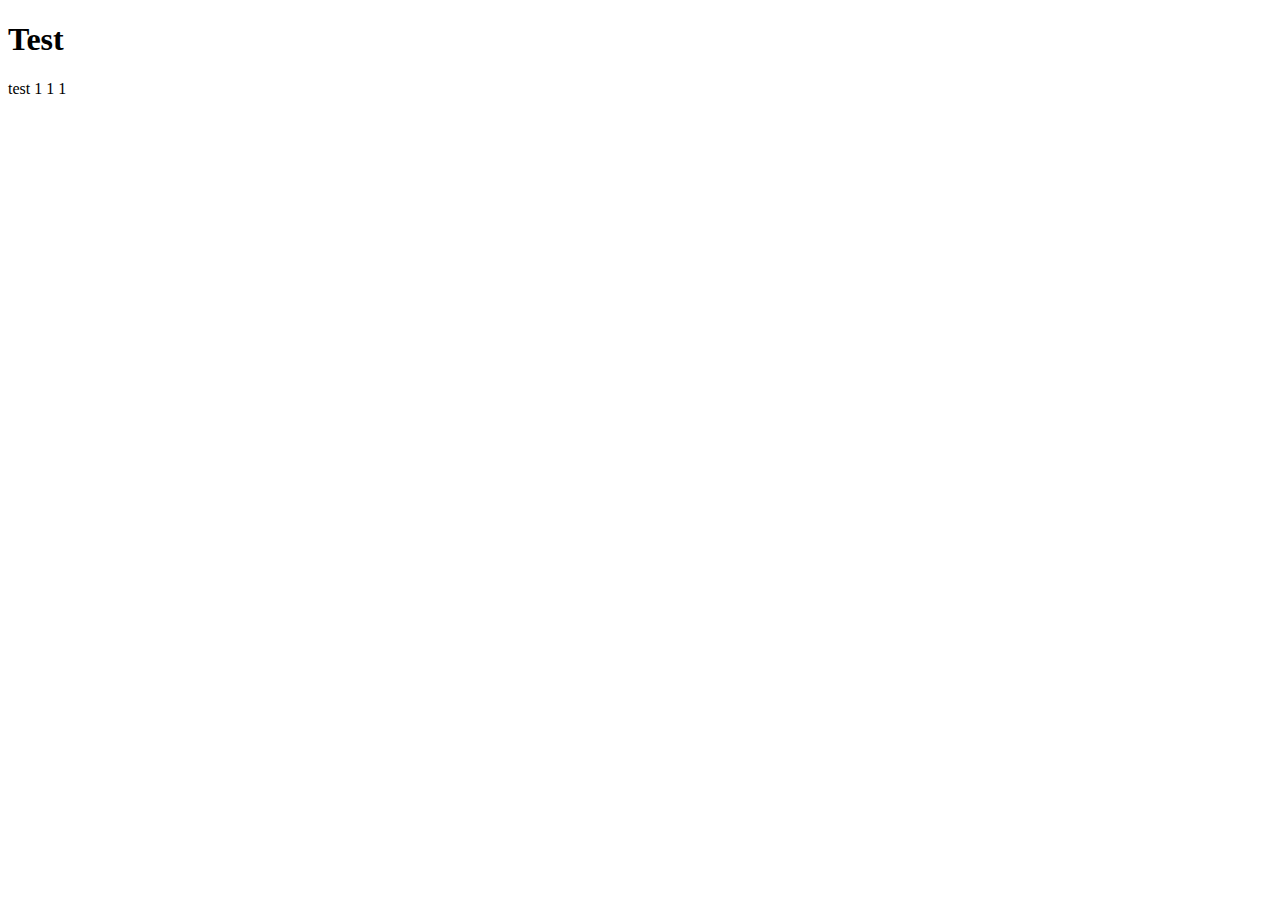
==== index.html @ 9b3ec052 "archivos creados" ====
<!DOCTYPE html>
<html lang="en">
<head>
    <meta charset="UTF-8">
    <meta name="viewport" content="width=device-width, initial-scale=1.0">
    <title>Document</title>
</head>
<body>
    <h1>Test</h1>
    <p>test 1 1 1</p>
</body>
</html>
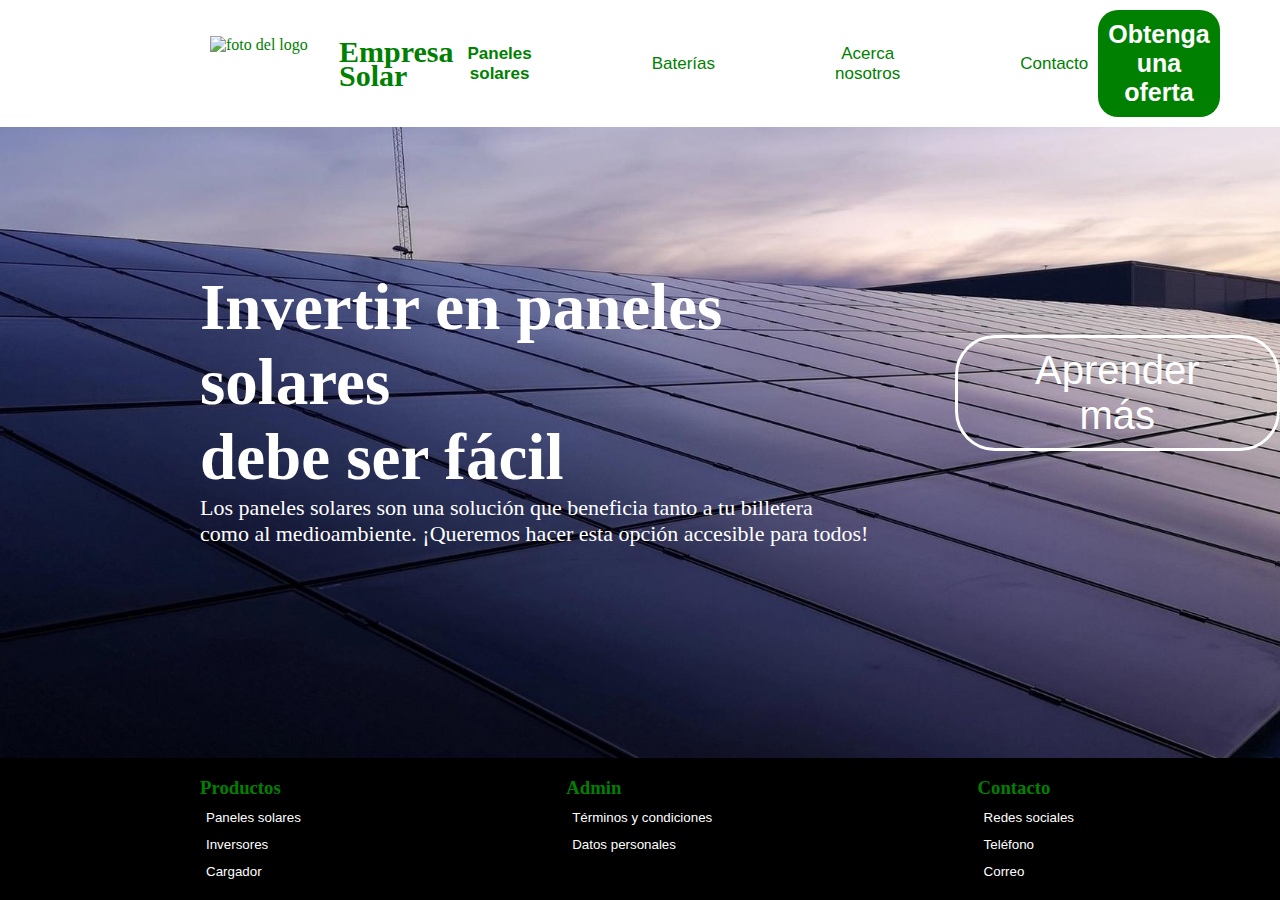
==== commit 91cef7dc: "primera página hecha" ====
--- a/index.html
+++ b/index.html
@@ -1,12 +1,78 @@
 <!DOCTYPE html>
-<html lang="en">
+<html lang="es">
 <head>
     <meta charset="UTF-8">
     <meta name="viewport" content="width=device-width, initial-scale=1.0">
-    <title>Document</title>
+    <title>Empresa Soles</title>
+    <link rel="stylesheet" href="styles1.css">
 </head>
+
 <body>
-    <h1>Test</h1>
-    <p>test 1 1 1</p>
+
+    <header class="barra_de_navegación">
+
+        <div class="marca">
+            <img src="logo.png" alt="foto del logo" class="logo">
+            <h2>Empresa<br>
+                Solar
+            </h2>
+        </div>
+        
+
+        <div class="botones_de_navegación">
+            <button class="boton_actual">Paneles solares</button>           <!-- Página actual/index --> 
+            <button class="boton">Baterías</button>
+            <button class="boton">Acerca nosotros</button>                  <!-- Página acerca -->
+            <button class="boton">Contacto</button>
+        </div>
+
+        <div class="oferta">
+            <button class="boton_oferta">Obtenga una oferta</button>        <!-- Página contenido -->       
+        </div>
+
+    </header>
+
+    <main>
+        
+        <section>
+            <div class="texto_columna">
+
+            <h1>Invertir en paneles solares <br> debe ser fácil</h1>
+            <p>Los paneles solares son una solución que beneficia tanto a tu billetera <br>
+                como al medioambiente. ¡Queremos hacer esta opción accesible para todos!</p>
+            </div>
+            <button class="boton_aprender">Aprender más</button>
+
+        </section>
+
+    </main>
+
+    <footer>
+
+        <section class="acceso_rapido">
+            <div class="lista_vertical">
+                <h3>Productos</h3>
+                <button class="boton_chico">Paneles solares</button>
+                <button class="boton_chico">Inversores</button>
+                <button class="boton_chico">Cargador</button>
+            </div>
+
+            <div class="lista_vertical">
+                <h3>Admin</h3>
+                <button class="boton_chico">Términos y condiciones</button>
+                <button class="boton_chico">Datos personales</button>
+            </div>
+
+            <div class="lista_vertical">
+                <h3>Contacto</h3>
+                <button class="boton_chico">Redes sociales</button>
+                <button class="boton_chico">Teléfono</button>
+                <button class="boton_chico">Correo</button>
+            </div>
+        </section>
+
+    </footer>
 </body>
+
+
 </html>--- a/styles1.css
+++ b/styles1.css
@@ -0,0 +1,237 @@
+.barra_de_navegación{
+
+    position: fixed;
+    top: 0;
+    left: 0;
+    width: 100%;      
+    color: green;
+    display: flex;
+    align-items: center;
+    background-color: white;
+    padding: 10px;
+    justify-content: space-between;
+    margin: 0;
+}
+
+.barra_de_navegación h2{
+    font-size: 30px;
+    margin: 0;
+    line-height: 0.8;    
+    padding: 4px;
+    margin: 0;
+}
+
+
+.marca{
+    display: flex;
+    margin-left: 200px;
+    cursor: pointer;
+}
+
+.logo{
+    margin-right: 5px;
+    width: 120px;
+    height: auto;
+    
+}
+
+.botones_de_navegación{
+    display: flex;
+    gap: 100px;
+    align-items: center;
+}
+
+.boton{
+    font-size: 17px;
+    color: green;
+    background-color: white;
+    margin: auto;
+    padding: 10px;
+    padding-top: 20px;
+    padding-bottom: 20px;
+    border: none;
+    cursor: pointer;
+}
+
+.boton_actual{
+    font-size: 17px;
+    color: green;
+    background-color: white;
+    margin: auto;
+    padding: 10px;
+    padding-top: 20px;
+    padding-bottom: 20px;
+    font-weight: bold;
+    border: none;
+    cursor: pointer;
+}
+
+
+.boton:hover{
+    background-color: beige;
+}
+
+.boton_actual:hover{
+    background-color: beige;
+}
+
+.boton:active {
+    background-color: rgba(245, 245, 220, 0.736); 
+    box-shadow: inset 0 4px 6px rgba(0, 0, 0, 0.2); 
+    color: darkgreen; 
+}
+
+.boton_actual:active {
+    background-color: #d0d0d0; 
+    box-shadow: inset 0 4px 6px rgba(0, 0, 0, 0.2); 
+    color: darkgreen; 
+}
+
+.oferta{
+    margin-right: 200px;
+}
+
+.boton_oferta {
+    background-color: green;
+    color: white;
+    font-weight: 700;
+    font-size: 25px;
+    padding: 10px; 
+    border-radius: 20px; 
+    cursor: pointer;
+    border: none;
+}
+
+.boton_oferta:hover {
+    background-color: darkgreen;
+   
+}
+
+.boton_oferta:active {
+    background-color: #d0d0d0;
+    box-shadow: inset 0 4px 6px rgba(0, 0, 0, 0.2); 
+    color: darkgreen; 
+}
+
+
+@media (max-width: 1200px) {
+    .marca {
+        margin-left: 20px; 
+    }
+
+    .botones_de_navegación {
+        display: none; 
+    }
+
+    .oferta {
+        margin-right: 20px; 
+    }
+
+    .boton_aprender{
+        margin-right: 20px;
+        margin-left: auto;
+    }
+    
+}
+
+
+body {
+    overflow: auto;
+    margin: 0;
+    background-image: url("paneles.jpg");
+    background-repeat: no-repeat;
+    background-size: cover;
+    background-position: center;
+    background-attachment: fixed;
+
+}
+
+section {
+    color: white;
+    margin-top: 270px;
+    margin-left: 200px;
+    display: flex; 
+    align-items: flex-start; 
+    gap: 20px; 
+}
+
+.texto-columna {
+    display: flex;
+    flex-direction: column; 
+    gap: 10px; 
+}
+
+h1 {
+    font-size: 65px;
+    margin: 0;
+}
+
+p { 
+    font-size: 22px;
+    margin: 0; 
+}
+
+.boton_aprender {
+    margin-top: 65px;
+    margin-left: 40px;
+    background-color: transparent; 
+    color: white; 
+    font-weight: 200; 
+    font-size: 40px; 
+    padding: 10px; 
+    padding-left: 40px;
+    padding-right: 40px;
+    border: 3px solid white; 
+    border-radius: 40px;
+    cursor: pointer; 
+}
+
+.boton_aprender:active{
+    color: black;
+    border: 3px solid black;
+}
+
+
+
+footer {
+    background-color: black;
+    padding-bottom: 20px;
+    position: fixed; 
+    bottom: 0; 
+    left: 0; 
+    width: 100%; 
+    }
+    
+
+h3{
+    color: green;
+    margin-bottom: 5px;
+}
+
+.acceso_rapido {
+    display: flex; 
+    justify-content: space-between; 
+    margin: 0;
+    margin-inline-start: 200px;
+    margin-inline-end: 200px;
+
+}
+
+.lista_vertical {
+   
+}
+
+.boton_chico {
+    display: block; 
+    margin-top: 10px; 
+    color: white;
+    background-color: transparent;
+    border: none;
+    cursor: pointer;
+}
+
+.boton_chico:active{
+    color: rgb(62, 62, 255);
+}
+
+
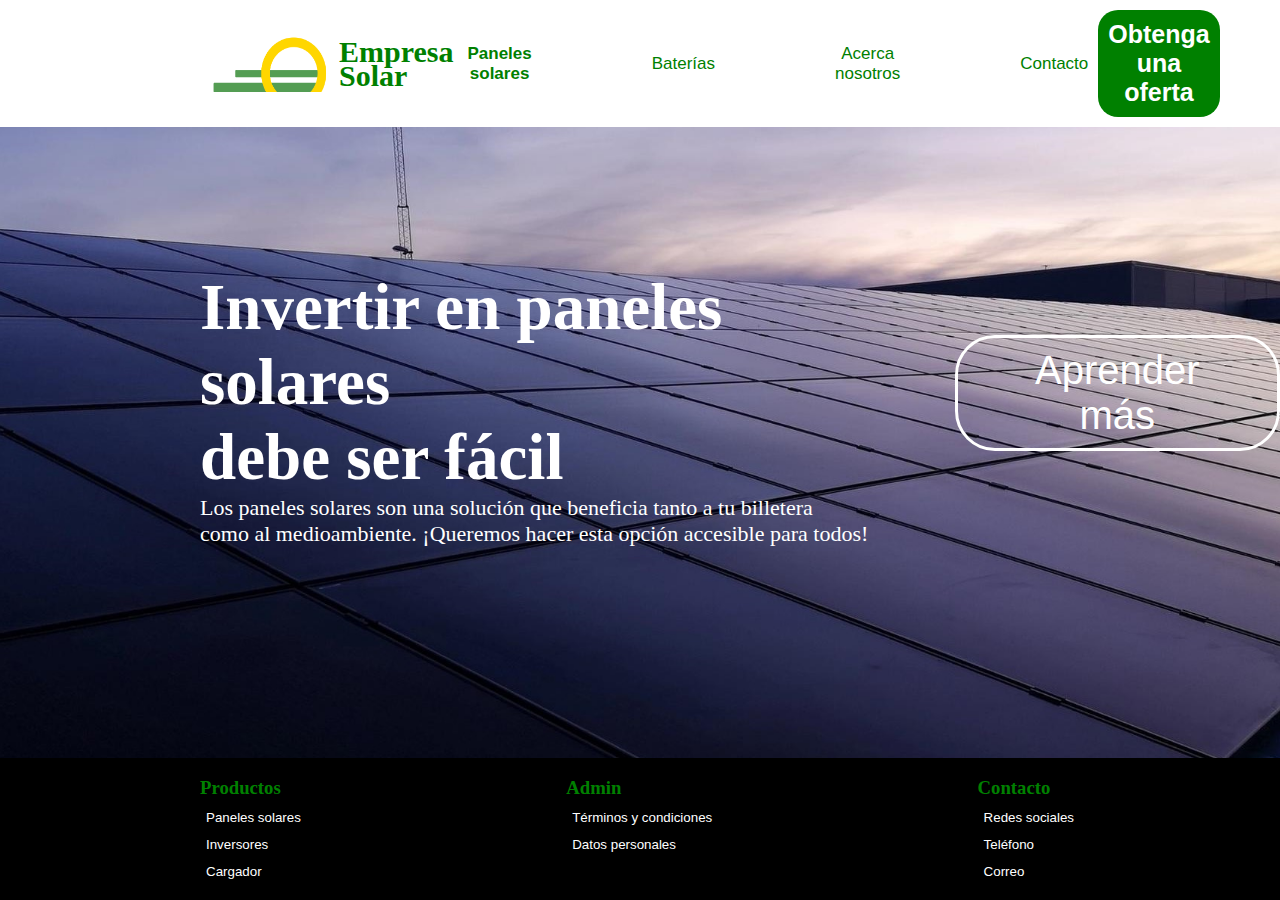
==== commit f6e3fba3: "Merge pull request #4 from axelaaberg/3-crear-primera-página-20" ====
--- a/index.html
+++ b/index.html
@@ -4,7 +4,7 @@
     <meta charset="UTF-8">
     <meta name="viewport" content="width=device-width, initial-scale=1.0">
     <title>Empresa Soles</title>
-    <link rel="stylesheet" href="styles1.css">
+    <link rel="stylesheet" href="assets/styles/styles_index.css">
 </head>
 
 <body>
@@ -12,7 +12,7 @@
     <header class="barra_de_navegación">
 
         <div class="marca">
-            <img src="logo.png" alt="foto del logo" class="logo">
+            <img src="assets/imgs/logo.png" alt="foto del logo" class="logo">
             <h2>Empresa<br>
                 Solar
             </h2>
--- a/assets/styles/styles_index.css
+++ b/assets/styles/styles_index.css
@@ -0,0 +1,242 @@
+/*BARRA DE NAVEGACIÓN*/
+
+.barra_de_navegación{
+    position: fixed;
+    top: 0;
+    left: 0;
+    width: 100%;      
+    color: green;
+    display: flex;
+    align-items: center;
+    background-color: white;
+    padding: 10px;
+    justify-content: space-between;
+    margin: 0;
+}
+
+.barra_de_navegación h2{
+    font-size: 30px;
+    margin: 0;
+    line-height: 0.8;    
+    padding: 4px;
+    margin: 0;
+}
+
+
+.marca{
+    display: flex;
+    margin-left: 200px;
+    cursor: pointer;
+}
+
+.logo{
+    margin-right: 5px;
+    width: 120px;
+    height: auto;
+    
+}
+
+.botones_de_navegación{
+    display: flex;
+    gap: 100px;
+    align-items: center;
+}
+
+.boton{
+    font-size: 17px;
+    color: green;
+    background-color: white;
+    margin: auto;
+    padding: 10px;
+    padding-top: 20px;
+    padding-bottom: 20px;
+    border: none;
+    cursor: pointer;
+}
+
+.boton_actual{
+    font-size: 17px;
+    color: green;
+    background-color: white;
+    margin: auto;
+    padding: 10px;
+    padding-top: 20px;
+    padding-bottom: 20px;
+    font-weight: bold;
+    border: none;
+    cursor: pointer;
+}
+
+
+.boton:hover{
+    background-color: beige;
+}
+
+.boton_actual:hover{
+    background-color: beige;
+}
+
+.boton:active {
+    background-color: rgba(245, 245, 220, 0.736); 
+    box-shadow: inset 0 4px 6px rgba(0, 0, 0, 0.2); 
+    color: darkgreen; 
+}
+
+.boton_actual:active {
+    background-color: #d0d0d0; 
+    box-shadow: inset 0 4px 6px rgba(0, 0, 0, 0.2); 
+    color: darkgreen; 
+}
+
+.oferta{
+    margin-right: 200px;
+}
+
+.boton_oferta {
+    background-color: green;
+    color: white;
+    font-weight: 700;
+    font-size: 25px;
+    padding: 10px; 
+    border-radius: 20px; 
+    cursor: pointer;
+    border: none;
+}
+
+.boton_oferta:hover {
+    background-color: darkgreen;
+   
+}
+
+.boton_oferta:active {
+    background-color: #d0d0d0;
+    box-shadow: inset 0 4px 6px rgba(0, 0, 0, 0.2); 
+    color: darkgreen; 
+}
+
+
+/* MAIN Y @MEDIA*/
+
+
+
+@media (max-width: 1200px) {
+    .marca {
+        margin-left: 20px; 
+    }
+
+    .botones_de_navegación {
+        display: none; 
+    }
+
+    .oferta {
+        margin-right: 20px; 
+    }
+
+    .boton_aprender{
+        margin-right: 20px;
+        margin-left: auto;
+    }
+    
+}
+
+
+body {
+    overflow: auto;
+    margin: 0;
+    background-image: url("/assets/imgs/paneles.jpg");
+    background-repeat: no-repeat;
+    background-size: cover;
+    background-position: center;
+    background-attachment: fixed;
+
+}
+
+section {
+    color: white;
+    margin-top: 270px;
+    margin-left: 200px;
+    display: flex; 
+    align-items: flex-start; 
+    gap: 20px; 
+}
+
+.texto-columna {
+    display: flex;
+    flex-direction: column; 
+    gap: 10px; 
+}
+
+h1 {
+    font-size: 65px;
+    margin: 0;
+}
+
+p { 
+    font-size: 22px;
+    margin: 0; 
+}
+
+.boton_aprender {
+    margin-top: 65px;
+    margin-left: 40px;
+    background-color: transparent; 
+    color: white; 
+    font-weight: 200; 
+    font-size: 40px; 
+    padding: 10px; 
+    padding-left: 40px;
+    padding-right: 40px;
+    border: 3px solid white; 
+    border-radius: 40px;
+    cursor: pointer; 
+}
+
+.boton_aprender:active{
+    color: black;
+    border: 3px solid black;
+}
+
+
+
+
+/*FOOTER*/
+
+
+footer {
+    background-color: black;
+    padding-bottom: 20px;
+    position: fixed; 
+    bottom: 0; 
+    left: 0; 
+    width: 100%; 
+    }
+    
+
+h3{
+    color: green;
+    margin-bottom: 5px;
+}
+
+.acceso_rapido {
+    display: flex; 
+    justify-content: space-between; 
+    margin: 0;
+    margin-inline-start: 200px;
+    margin-inline-end: 200px;
+
+}
+
+.boton_chico {
+    display: block; 
+    margin-top: 10px; 
+    color: white;
+    background-color: transparent;
+    border: none;
+    cursor: pointer;
+}
+
+.boton_chico:active{
+    color: rgb(62, 62, 255);
+}
+
+
